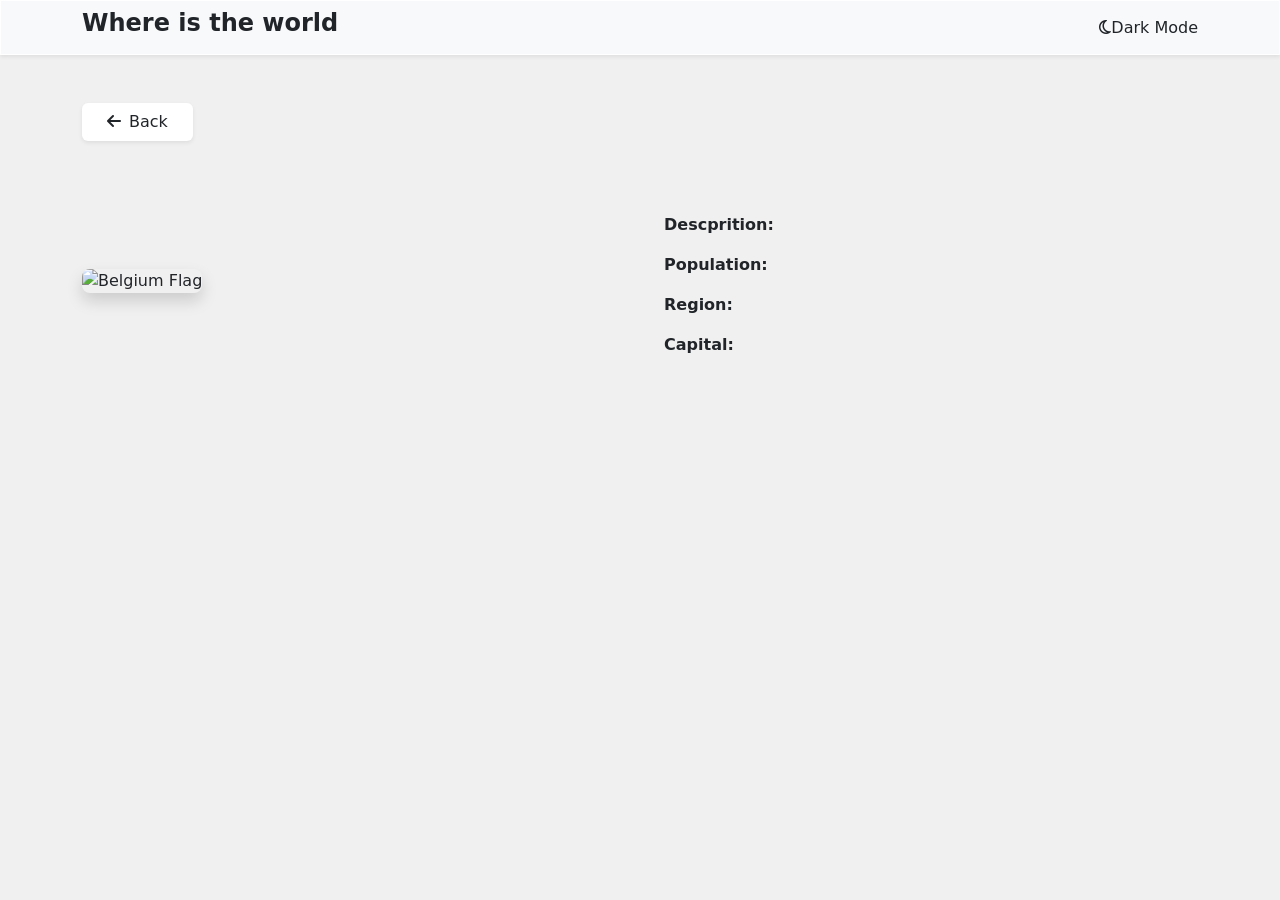
==== card.html @ fa1b8987 "Delete unused design assets and style guide; add country card and main index files with functionalit" ====
<!DOCTYPE html>
<html lang="en">

<head>
    <meta charset="UTF-8">
    <meta name="viewport" content="width=device-width, initial-scale=1.0">
    <title>Document</title>
    <link rel="stylesheet" href="./style.css">
    <link rel="preconnect" href="https://fonts.googleapis.com">
    <link rel="preconnect" href="https://fonts.gstatic.com" crossorigin>
    <link href="https://fonts.googleapis.com/css2?family=Nunito+Sans:wght@200;300;400;600;700;800&display=swap"
        rel="stylesheet">
    <link href="https://cdn.jsdelivr.net/npm/bootstrap@5.3.8/dist/css/bootstrap.min.css" rel="stylesheet"
        integrity="sha384-sRIl4kxILFvY47J16cr9ZwB07vP4J8+LH7qKQnuqkuIAvNWLzeN8tE5YBujZqJLB" crossorigin="anonymous">
    <link rel="stylesheet" href="https://cdnjs.cloudflare.com/ajax/libs/font-awesome/6.1.2/css/all.min.css">
</head>

<body style="background-color: rgba(182, 180, 180, 0.189)">
    <!-- Haeder -->
    <header>
        <!-- Header  -->
        <nav class="navbar bg-light border border-white shadow-sm">
            <div class="container">
                <h6 class="fw-bold fs-4">Where is the world</h6>
                <div class="d-flex align-items-center mode-change">
                <i class="fa-regular fa-moon fav-icon"></i>
                <h6 class="fs-6 m-0 mode-text">Dark Mode</h6>
            </div>
        </nav>
    </header>


    <!-- Country Details Section -->
<section class="container py-5">
    <!-- Back Button -->
     <a href="./index.html">
         <button class="btn bg-white shadow-sm px-4 mb-5 back-button">
        <i class="fa-solid fa-arrow-left me-2"></i>Back
    </button>
     </a>
   

    <div class="row align-items-center g-5">
        
        <!-- Flag -->
        <div class="col-lg-6">
            <img src="https://flagcdn.com/w640/be.png"
     alt="Belgium Flag"
     class="img-fluid shadow card-image"
     style="width: 100%; height: 400px; object-fit: cover; border-radius: 8px;">
        </div>

        <!-- Country Info -->
        <div class="col-lg-6">
            <h2 class="fw-bold mb-4 country-name">Belgium</h2>

            <div class="row">
                <!-- Left Info -->
                <div class="col-md-10">
                    <p><strong>Descprition:</strong> <span class="country-desc"></span></p>
                    <p><strong>Population:</strong><span class="country-population"></span></p>
                    <p><strong>Region:</strong> <span class="country-region"></span></p>
                    <p><strong>Capital:</strong> <span class="country-capital"></span></p>
                </div>

                <!-- Right Info -->
                <!-- <div class="col-md-6">
                    <p><strong>Top Level Domain:</strong> .be</p>
                    <p><strong>Currencies:</strong> Euro</p>
                    <p><strong>Languages:</strong> Dutch, French, German</p>
                </div> -->
            </div>

            <!-- Border Countries -->
            <!-- <div class="d-flex flex-wrap align-items-center mt-4 gap-2">
                <strong class="me-2">Border Countries:</strong>

                <button class="btn btn-light shadow-sm btn-sm px-3">
                    France
                </button>

                <button class="btn btn-light shadow-sm btn-sm px-3">
                    Germany
                </button>

                <button class="btn btn-light shadow-sm btn-sm px-3">
                    Netherlands
                </button>
            </div> -->
        </div>
    </div>
</section>


    <script src="https://cdn.jsdelivr.net/npm/@popperjs/core@2.11.8/dist/umd/popper.min.js"
        integrity="sha384-I7E8VVD/ismYTF4hNIPjVp/Zjvgyol6VFvRkX/vR+Vc4jQkC+hVqc2pM8ODewa9r"
        crossorigin="anonymous"></script>
    <script src="https://cdn.jsdelivr.net/npm/bootstrap@5.3.8/dist/js/bootstrap.min.js"
        integrity="sha384-G/EV+4j2dNv+tEPo3++6LCgdCROaejBqfUeNjuKAiuXbjrxilcCdDz6ZAVfHWe1Y"
        crossorigin="anonymous"></script>
    <script src="./card.js"></script>
</body>

</html>
---- style.css ----
* {
 margin: 0;
 padding: 0;
}

body {
  background-color: rgba(182, 180, 180, 0.071);
  transition: 0.3s ease;
}

body.dark {
  background-color: black !important;
}


.card{
    border-radius: 8px;
    overflow: hidden;
    cursor: pointer;
}

.card img{
    height: 180px;
    object-fit: cover;
}

.mode-change{
    cursor: pointer;
}
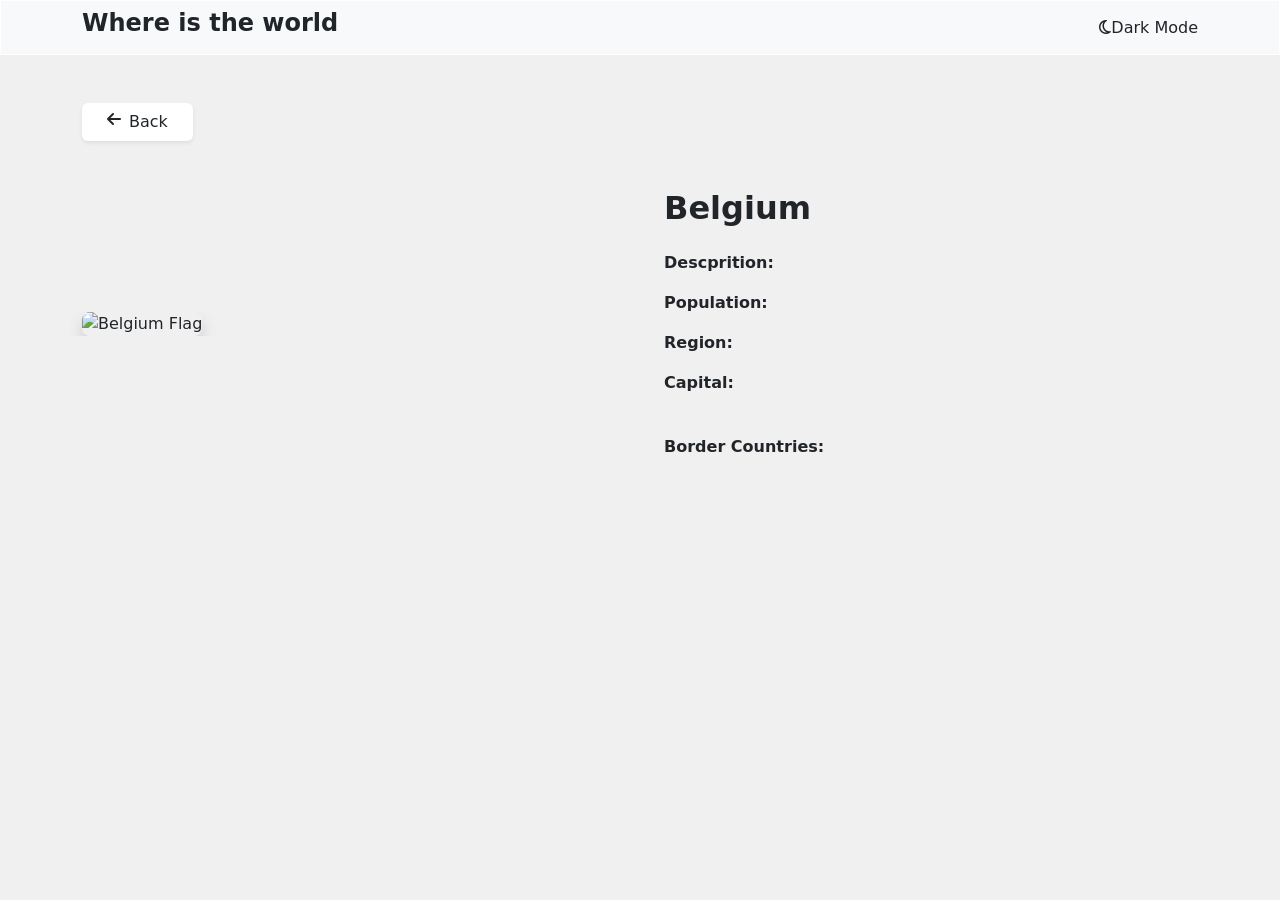
==== commit 5cafd990: "Refactor country details display; fetch country data dynamically and update UI elements" ====
--- a/card.html
+++ b/card.html
@@ -58,35 +58,16 @@
                 <!-- Left Info -->
                 <div class="col-md-10">
                     <p><strong>Descprition:</strong> <span class="country-desc"></span></p>
-                    <p><strong>Population:</strong><span class="country-population"></span></p>
+                    <p><strong>Population:</strong> <span class="country-population"></span></p>
                     <p><strong>Region:</strong> <span class="country-region"></span></p>
                     <p><strong>Capital:</strong> <span class="country-capital"></span></p>
                 </div>
-
-                <!-- Right Info -->
-                <!-- <div class="col-md-6">
-                    <p><strong>Top Level Domain:</strong> .be</p>
-                    <p><strong>Currencies:</strong> Euro</p>
-                    <p><strong>Languages:</strong> Dutch, French, German</p>
-                </div> -->
             </div>
 
             <!-- Border Countries -->
-            <!-- <div class="d-flex flex-wrap align-items-center mt-4 gap-2">
+            <div class="d-flex flex-wrap align-items-center mt-4 gap-2 brder-country-container">
                 <strong class="me-2">Border Countries:</strong>
-
-                <button class="btn btn-light shadow-sm btn-sm px-3">
-                    France
-                </button>
-
-                <button class="btn btn-light shadow-sm btn-sm px-3">
-                    Germany
-                </button>
-
-                <button class="btn btn-light shadow-sm btn-sm px-3">
-                    Netherlands
-                </button>
-            </div> -->
+            </div>
         </div>
     </div>
 </section>
--- a/style.css
+++ b/style.css
@@ -1,6 +1,7 @@
 * {
  margin: 0;
  padding: 0;
+ overflow-x: hidden;
 }
 
 body {
